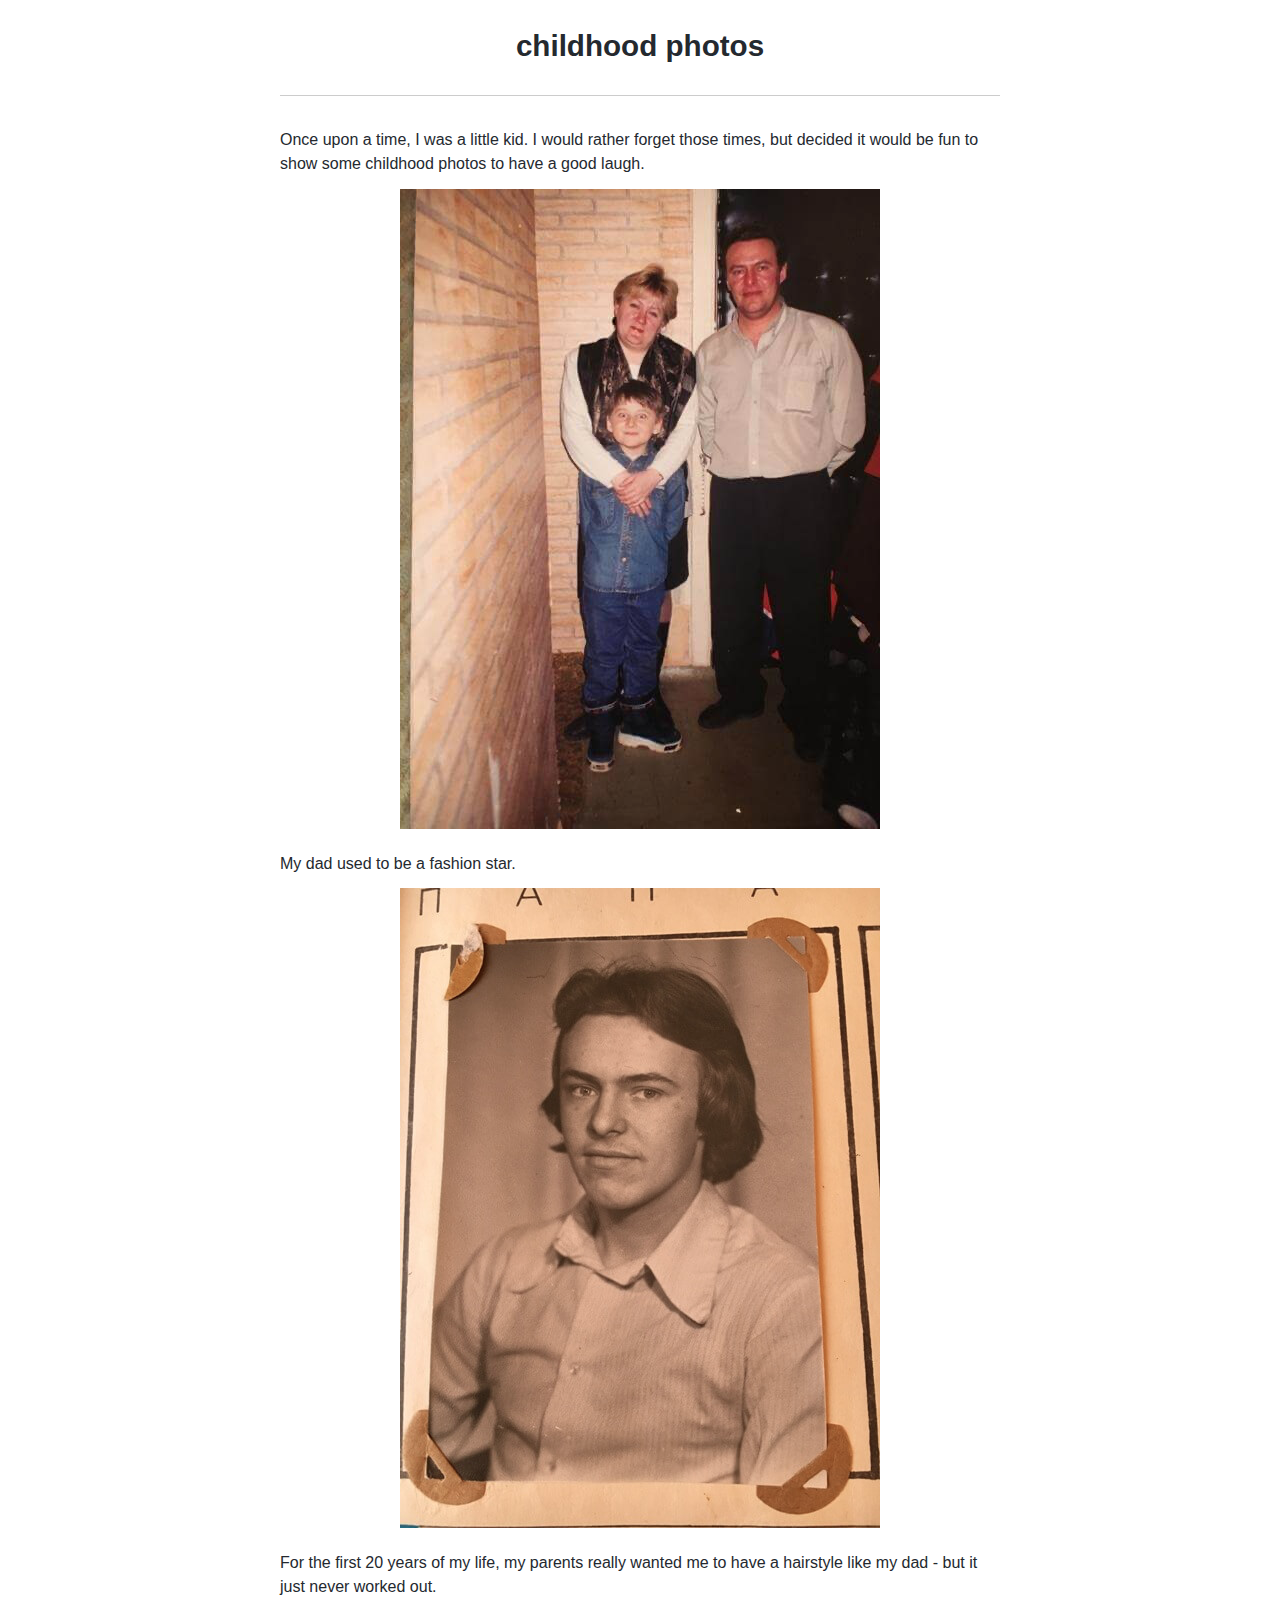
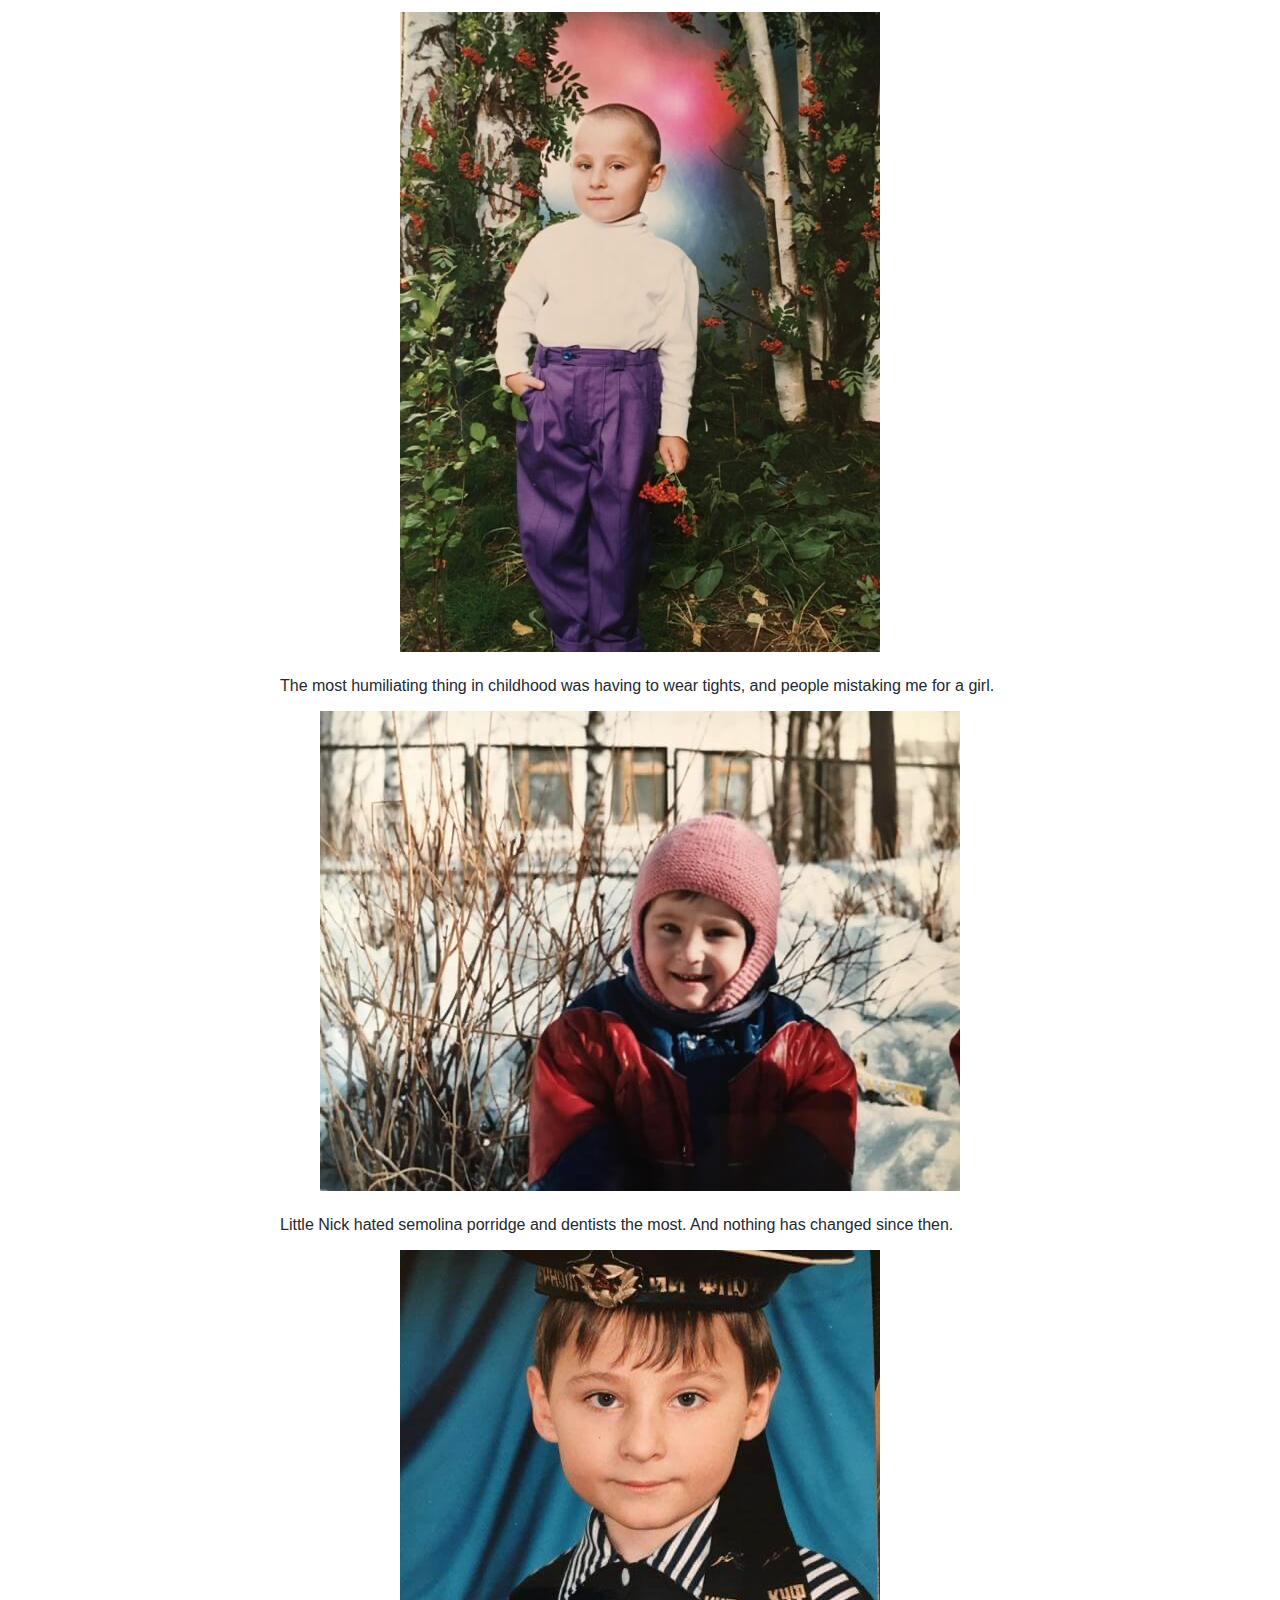
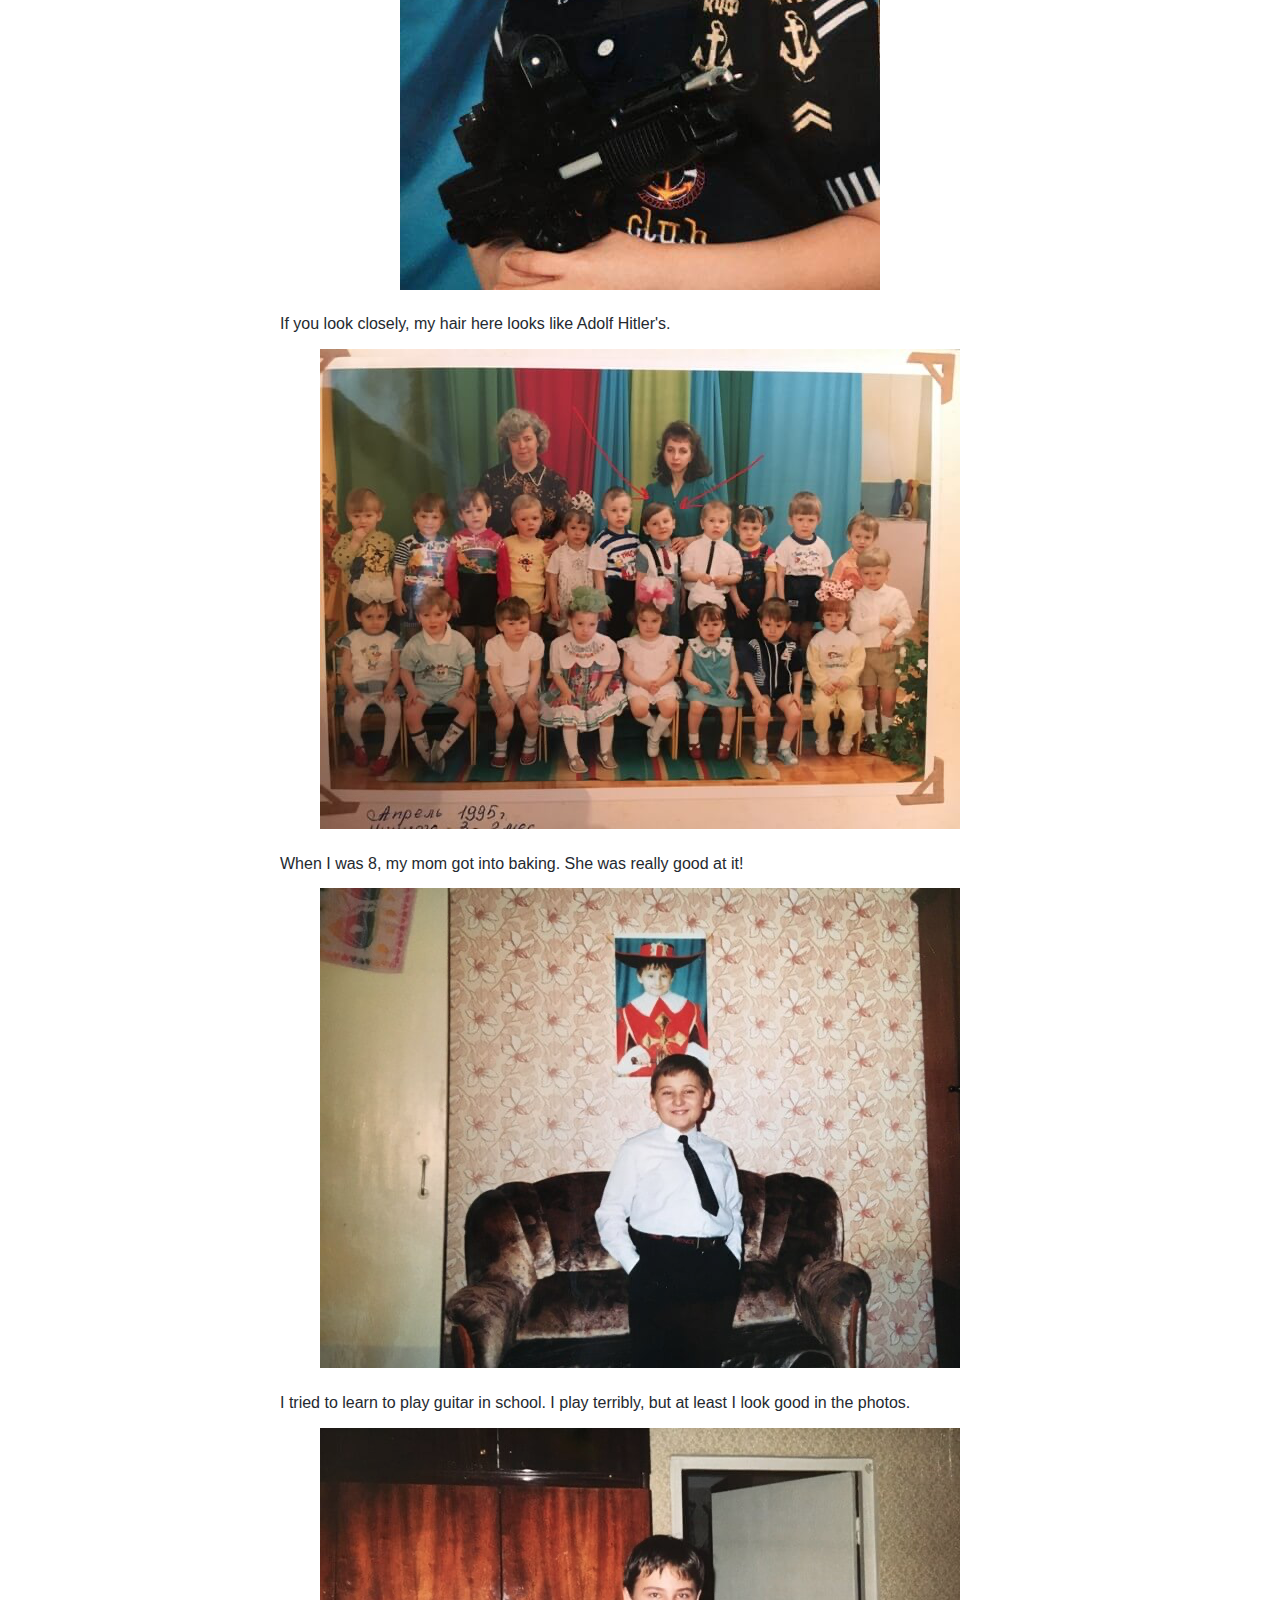
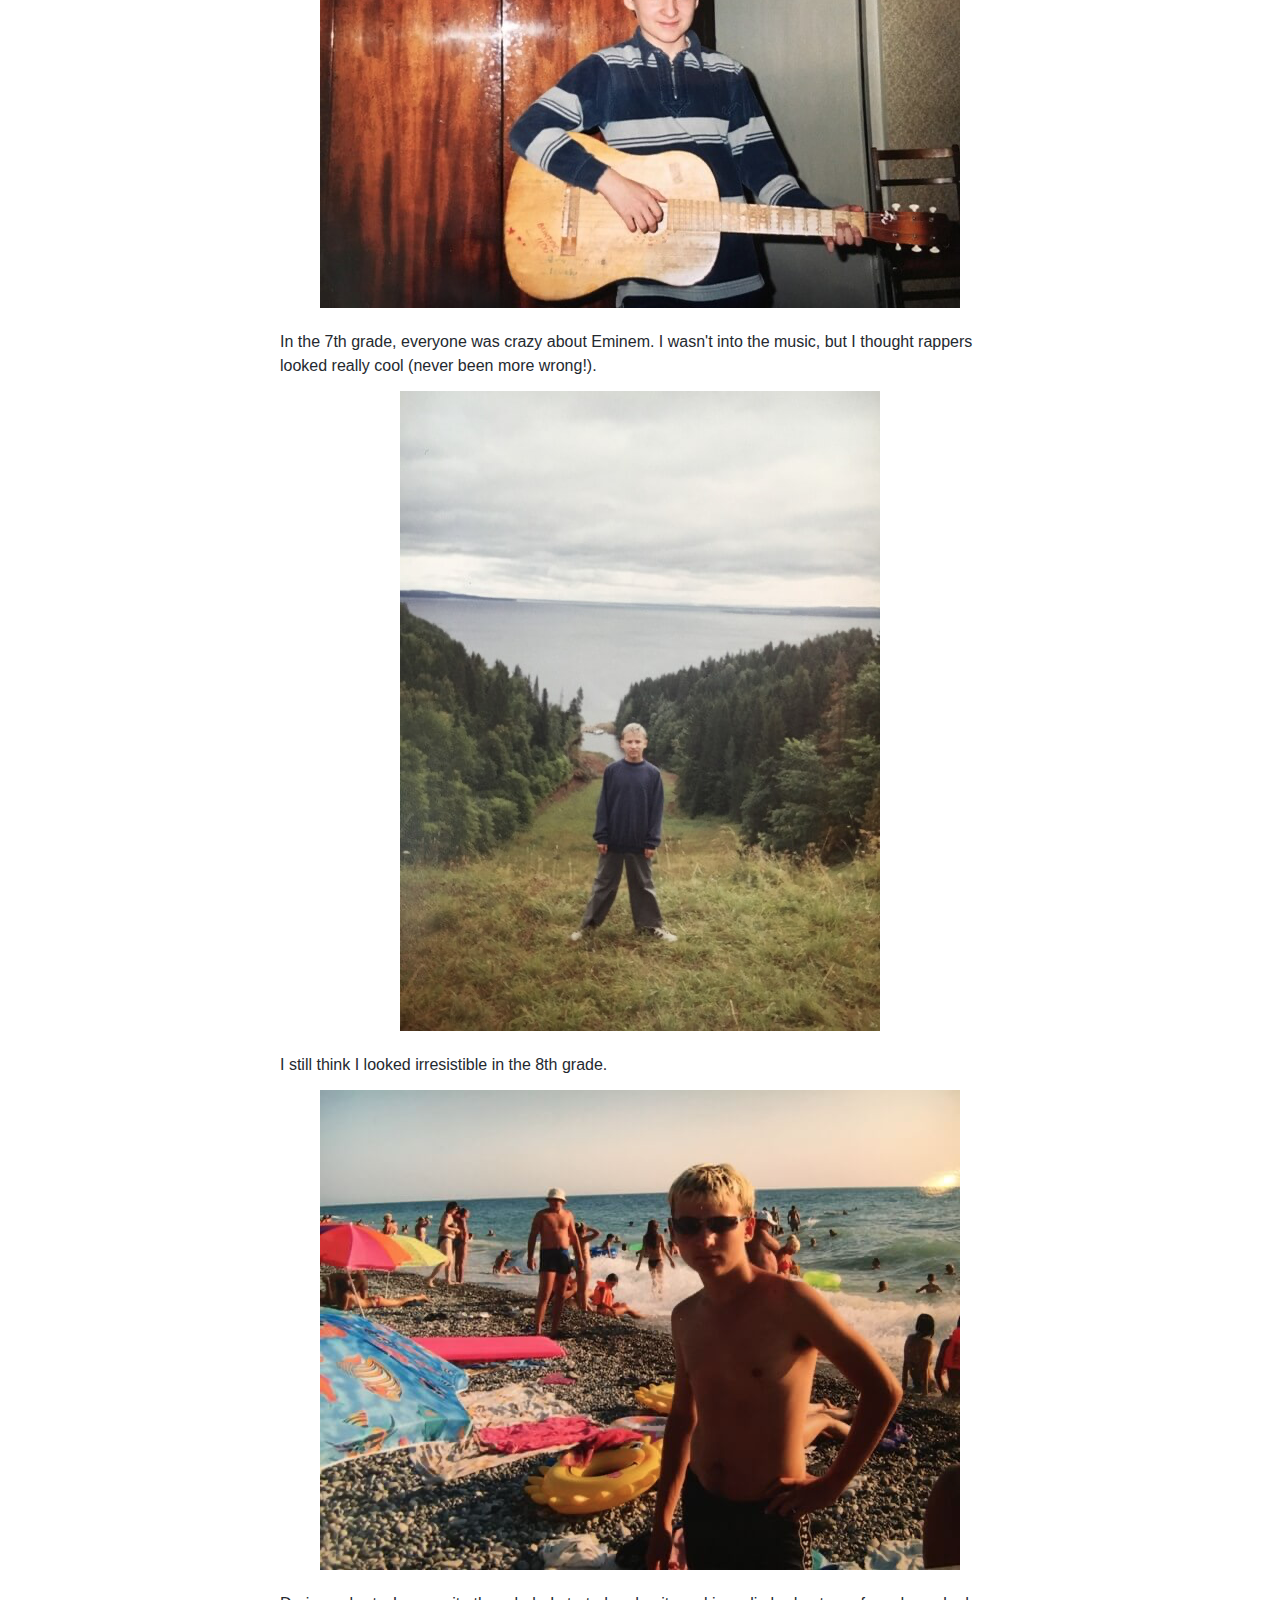
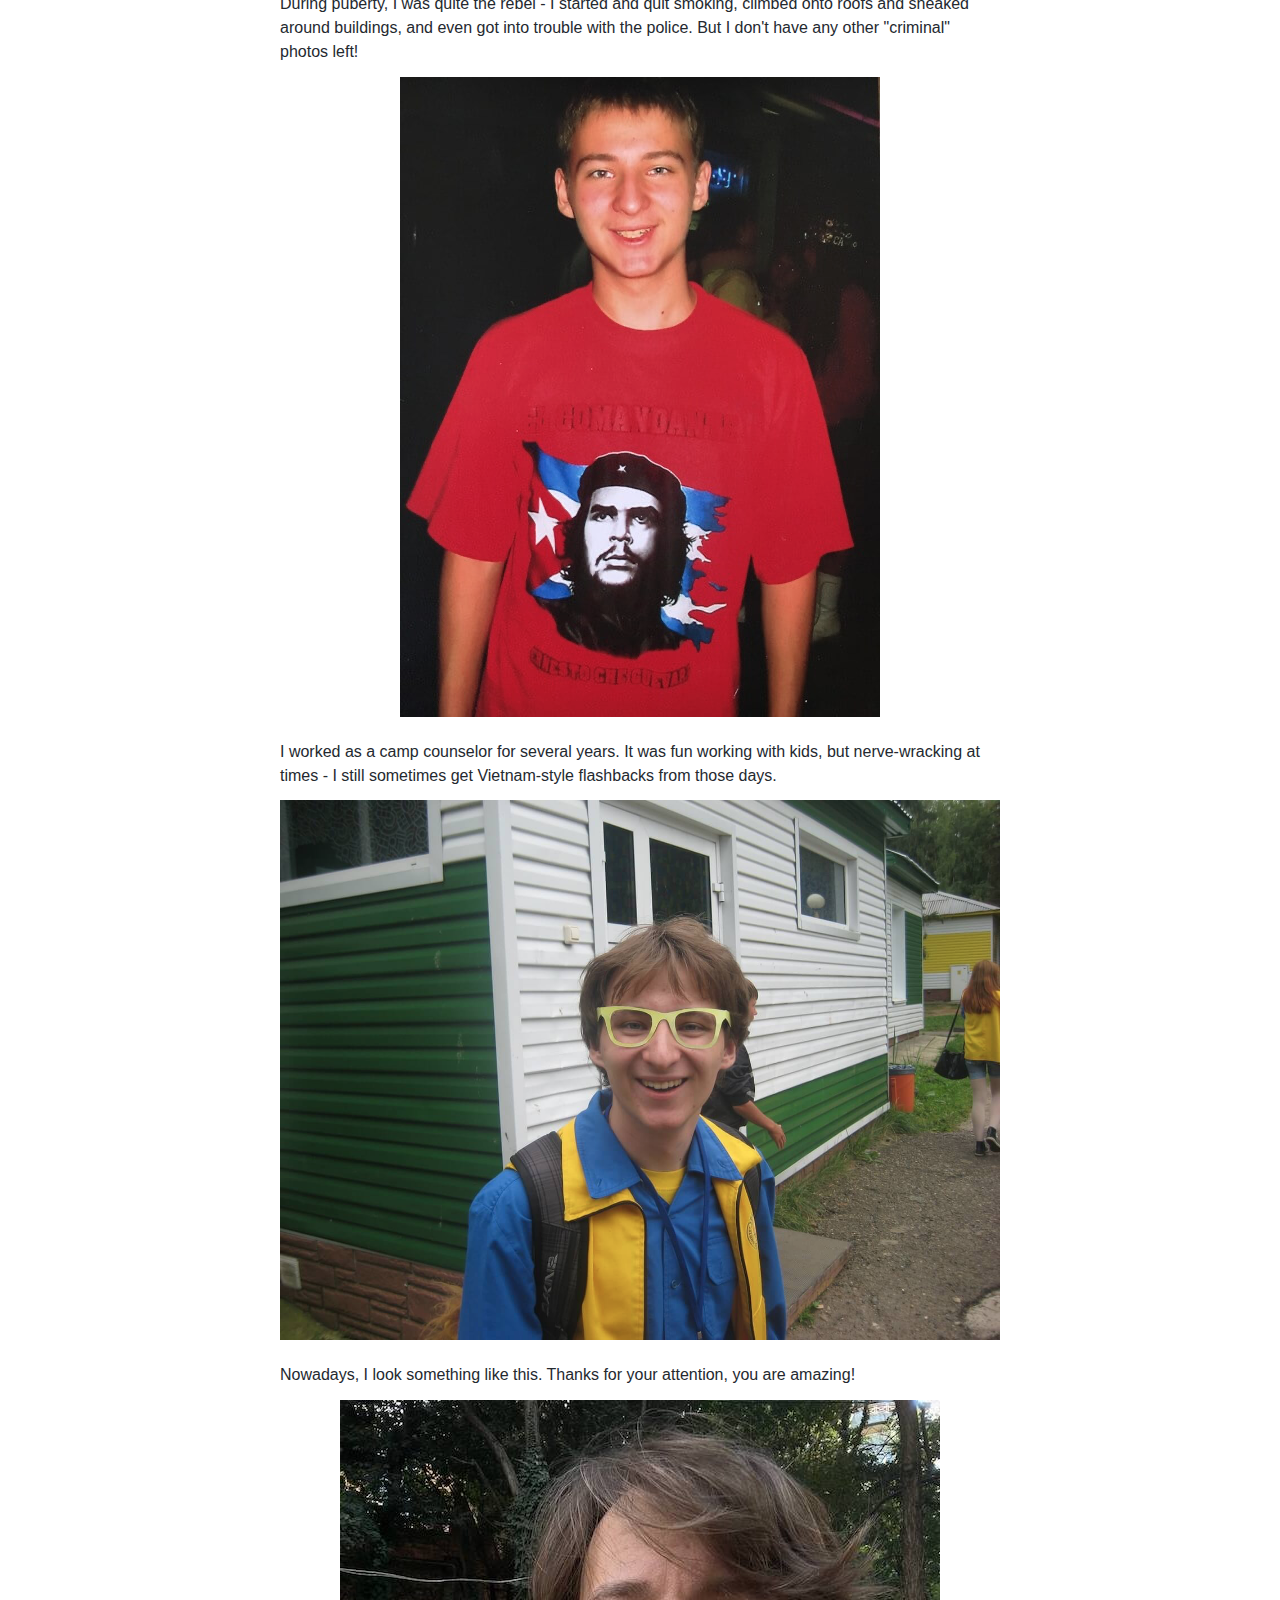
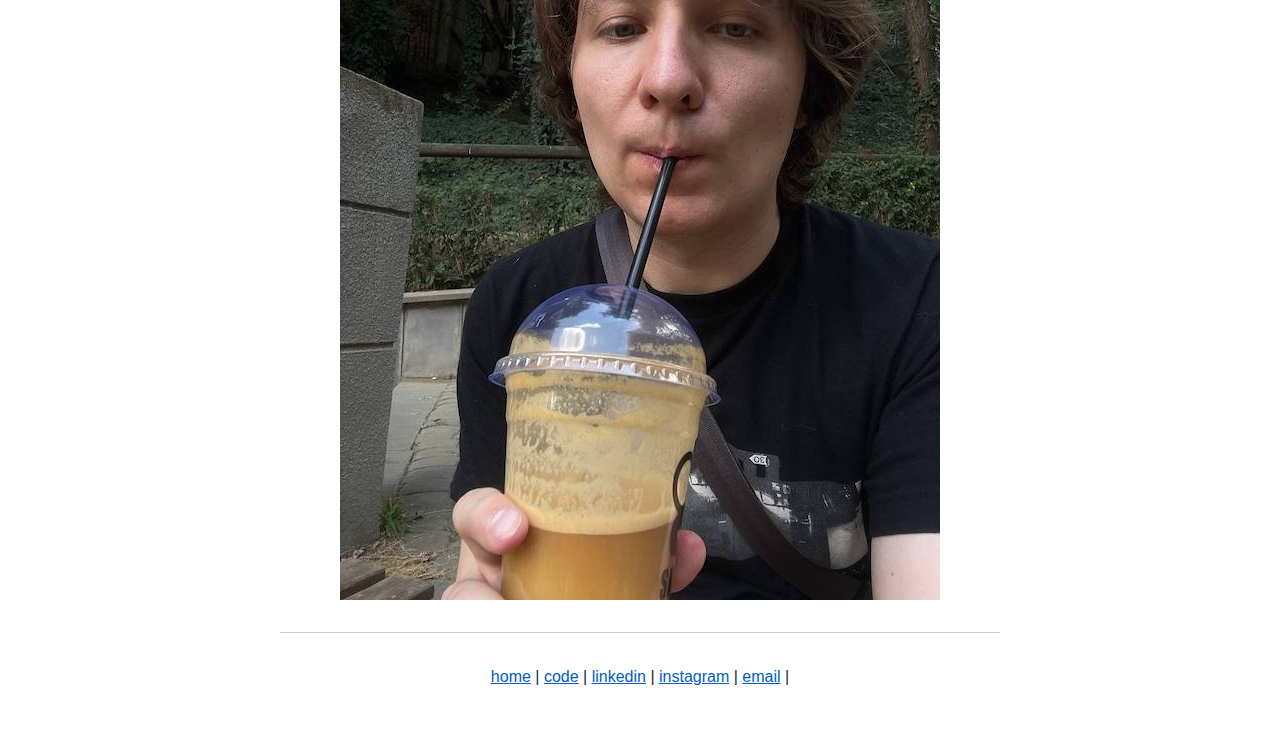
==== posts/kiddo.html @ 2e3449df "init" ====
<!doctype html>
<html lang="en">
    <head>
        <meta charset='utf-8'>
        <meta name="viewport" content="width=device-width, initial-scale=1" />
        <title>Nick Burlakov</title>
        <meta name="description" content="Nick Burlakov's personal page" />
        <link rel="stylesheet" href="../styles.css" />
        <link rel="icon" href="../favicon.png"></link>
        <link rel="apple-touch-icon" href="../favicon.png"></link>
    </head>

<body>

<header class="text-center">
    <h1 class="text-2xl font-bold">childhood photos</h1>
    <hr />
</header>

<main>
    <section>
        <p>Once upon a time, I was a little kid. I would rather forget those times, but decided it would be fun to show some childhood photos to have a good laugh.</p>
        <img src="images/kiddo/1.png" style="display: block; margin-left: auto; margin-right: auto"></img>
    </section>
    
    <section>
        <p>My dad used to be a fashion star.</p>
        <img src="images/kiddo/2.png" style="display: block; margin-left: auto; margin-right: auto"></img>
    </section>

    <section>
        <p>For the first 20 years of my life, my parents really wanted me to have a hairstyle like my dad - but it just never worked out.</p>
        <img src="images/kiddo/3.png" style="display: block; margin-left: auto; margin-right: auto"></img>
    </section>

    <section>
        <p>The most humiliating thing in childhood was having to wear tights, and people mistaking me for a girl.</p>
        <img src="images/kiddo/4.png" style="display: block; margin-left: auto; margin-right: auto"></img>
    </section>

    <section>
        <p>Little Nick hated semolina porridge and dentists the most. And nothing has changed since then.</p>
        <img src="images/kiddo/5.png" style="display: block; margin-left: auto; margin-right: auto"></img>
    </section>

    <section>
        <p>If you look closely, my hair here looks like Adolf Hitler's.</p>
        <img src="images/kiddo/6.png" style="display: block; margin-left: auto; margin-right: auto"></img>
    </section>

    <section>
        <p>When I was 8, my mom got into baking. She was really good at it!</p>
        <img src="images/kiddo/7.png" style="display: block; margin-left: auto; margin-right: auto"></img>
    </section>

    <section>
        <p>I tried to learn to play guitar in school. I play terribly, but at least I look good in the photos.</p>
        <img src="images/kiddo/8.png" style="display: block; margin-left: auto; margin-right: auto"></img>
    </section>

    <section>
        <p>In the 7th grade, everyone was crazy about Eminem. I wasn't into the music, but I thought rappers looked really cool (never been more wrong!).</p>
        <img src="images/kiddo/9.png" style="display: block; margin-left: auto; margin-right: auto"></img>
    </section>

    <section>
        <p>I still think I looked irresistible in the 8th grade.</p>
        <img src="images/kiddo/10.png" style="display: block; margin-left: auto; margin-right: auto"></img>
    </section>

    <section>
        <p>During puberty, I was quite the rebel - I started and quit smoking, climbed onto roofs and sneaked around buildings, and even got into trouble with the police. But I don't have any other "criminal" photos left!</p>
        <img src="images/kiddo/11.png" style="display: block; margin-left: auto; margin-right: auto"></img>
    </section>

    <section>
        <p>I worked as a camp counselor for several years. It was fun working with kids, but nerve-wracking at times - I still sometimes get Vietnam-style flashbacks from those days.</p>
        <img src="images/kiddo/12.png" style="display: block; margin-left: auto; margin-right: auto"></img>
    </section>

    <section>
        <p>Nowadays, I look something like this. Thanks for your attention, you are amazing!</p>
        <img src="images/kiddo/13.jpg" style="display: block; margin-left: auto; margin-right: auto"></img>
    </section>

</body>

<footer>
    <hr />
    <div>
        <a href="/">home</a> |
        <a href="https://github.com/burlakov-nick" target="_blank">code</a> |
        <a href="https://www.linkedin.com/in/nikita-burlakov-27925a137/" target="_blank">linkedin</a> |
        <a href="https://www.instagram.com/burlakovnick/" target="_blank">instagram</a> |
        <a href="mailto:nick@burlakov.io">email</a> |
    </div>
</footer>

</html>
---- styles.css ----
*,
::before,
::after {
  box-sizing: border-box;
}

::-moz-focus-inner {
  border-style: none;
  padding: 0;
}
:-moz-focusring {
  outline: 1px dotted ButtonText;
}
:-moz-ui-invalid {
  box-shadow: none;
}

@media (prefers-color-scheme: light) {
  :root {
    --white: #6a737d;
    --code: #fff8d3;
    --code-border: #f0d547;
    --pre: #f6f8fa;
    --bg-color: #fff;
    --text-color: #24292f;
    --link-color: #005cc5;
    --visited: #6f42c1;
    --blockquote: #005cc5;
    --blockquote-bg: #fff;
    --hover: #d73a49;
    --grey: #ccc;
  }
}

@media (prefers-color-scheme: dark) {
  :root {
    --white: #f2f2f2;
    --code: #414558;
    --code-border: #252525;
    --pre: #252525;
    --bg-color: #282a36;
    --text-color: #f2f2f2;
    --link-color: #8be9fd;
    --visited: #bd93f9;
    --blockquote: #bd93f9;
    --blockquote-bg: #414558;
    --hover: #ff80bf;
    --grey: #414558;
  }
}

html {
  background-color: var(--bg-color);
  color: var(--text-color);
  line-height: 1.5;
  font-family: -apple-system, BlinkMacSystemFont, "Segoe UI", Roboto, Oxygen,
    Ubuntu, Cantarell, "Fira Sans", "Droid Sans", "Helvetica Neue", Arial,
    sans-serif, "Apple Color Emoji", "Segoe UI Emoji", "Segoe UI Symbol";
  -webkit-text-size-adjust: 100%;
  -moz-tab-size: 4;
  tab-size: 4;
}

body {
  margin: 0 auto;
  max-width: 720px;
}

img {
  max-width: 100%;
  height: auto;
}

b,
strong {
  font-weight: bold;
}

code,
kbd,
samp,
pre {
  font-family: ui-monospace, SFMono-Regular, Consolas, "Liberation Mono", Menlo,
    monospace;
  font-size: 0.8rem;
}

code,
kbd,
samp {
  background-color: var(--code);
  border: 1px solid var(--code-border);
}

pre > code {
  background-color: inherit;
  padding: 0;
  border: none;
}

code {
  border-radius: 0.3rem;
  padding: 0.15rem 0.2rem 0.05rem;
}

pre {
  border-radius: 5px;
  padding: 1rem;
  margin: 1rem 0;
  overflow-x: auto;
  background-color: var(--pre) !important;
}

small {
  font-size: 0.8rem;
}

summary {
  display: list-item;
}

hr {
  color: inherit;
  border: 0;
  margin: 0;
  height: 1px;
  background: var(--grey);
  margin: 2rem auto;
  text-align: center;
}

a {
  text-decoration: underline;
  color: var(--link-color);
}

a:hover,
a:visited:hover {
  color: var(--hover);
}

a:visited {
  color: var(--visited);
}

a.link-grey {
  text-decoration: underline;
  color: var(--white);
}

a.link-grey:visited {
  color: var(--white);
}

section {
  margin-bottom: 1.4rem;
}

section:last-child {
  margin-bottom: 0;
}

header {
  margin: 1rem auto;
}

p {
  margin: 0.8rem 0;
}

article {
  overflow-wrap: break-word;
}

blockquote {
  border-left: 5px solid var(--blockquote);
  background-color: var(--blockquote-bg);
  padding: 0.8rem;
  margin: 1rem 0;
}

blockquote > p {
  margin: 0;
}

ul,
ol {
  padding: 0 0 0 2rem;
  list-style-position: outside;
}

ul[style*="list-style-type: none;"] {
  padding: 0;
}

li {
  margin: 0.5rem 0;
}

li > pre {
  padding: 0;
}

footer {
  text-align: center;
  margin-bottom: 4rem;
}

dt {
  font-weight: bold;
}

dd {
  margin-left: 0;
}

dd:not(:last-child) {
  margin-bottom: 0.5rem;
}

figure {
  margin: 0;
}

.post-date {
  width: 130px;
}

.text-grey {
  color: var(--grey);
}

.text-2xl {
  font-size: 1.85rem;
  line-height: 1.15;
}

.text-xl {
  font-size: 1.55rem;
  line-height: 1.15;
}

.text-lg {
  font-size: 1.35rem;
  line-height: 1.15;
}

.text-md {
  font-size: 1.15rem;
  line-height: 1.15;
}

.text-sm {
  font-size: 0.875rem;
}

.text-center {
  text-align: center;
}

.font-bold {
  font-weight: bold;
}

.font-italic {
  font-style: italic;
}

.inline {
  display: inline;
}

.flex {
  display: flex;
}

.items-center {
  align-items: center;
}

.m-0 {
  margin: 0;
}

.mt {
  margin-top: 0.5rem;
}

.mb {
  margin-bottom: 0.5rem;
}

.mr {
  margin-right: 0.5rem;
}

.ml {
  margin-left: 0.5rem;
}

.my {
  margin-top: 0.5rem;
  margin-bottom: 0.5rem;
}

.my-2 {
  margin-top: 1rem;
  margin-bottom: 1rem;
}

.mx {
  margin-left: 0.5rem;
  margin-right: 0.5rem;
}

.mx-2 {
  margin-left: 1rem;
  margin-right: 1rem;
}

.justify-between {
  justify-content: space-between;
}

.flex-1 {
  flex: 1;
}

.layout-aside {
  max-width: 50rem;
}

.layout-aside aside {
  width: 200px;
}

.layout-aside img {
  border-radius: 5px;
}

#readme {
  display: none;
}

@media only screen and (max-width: 600px) {
  body {
    padding: 1rem;
  }

  header {
    margin: 0;
  }

  .layout-aside main {
    flex-direction: column;
  }

  aside {
    display: none;
  }

  #readme {
    display: block;
  }
}

table {
  display: block;
  max-width: fit-content;
  margin: 0 auto;
  overflow-x: auto;
  white-space: nowrap;
  border-spacing: 10px;
  border-collapse: separate;
}

h1 {
  font-size: 1.55rem;
  line-height: 1.15;
  font-weight: bold;
  padding: 0.6rem 0 0 0;
}

h2 {
  font-size: 1.35rem;
  line-height: 1.15;
  font-weight: bold;
  padding: 0.6rem 0 0 0;
}

h3 {
  font-size: 1.10rem;
  font-weight: bold;
  padding: 0.6rem 0 0 0;
}

h4 {
  font-size: 1rem;
  font-weight: bold;
  padding: 0.6rem 0 0 0;
}
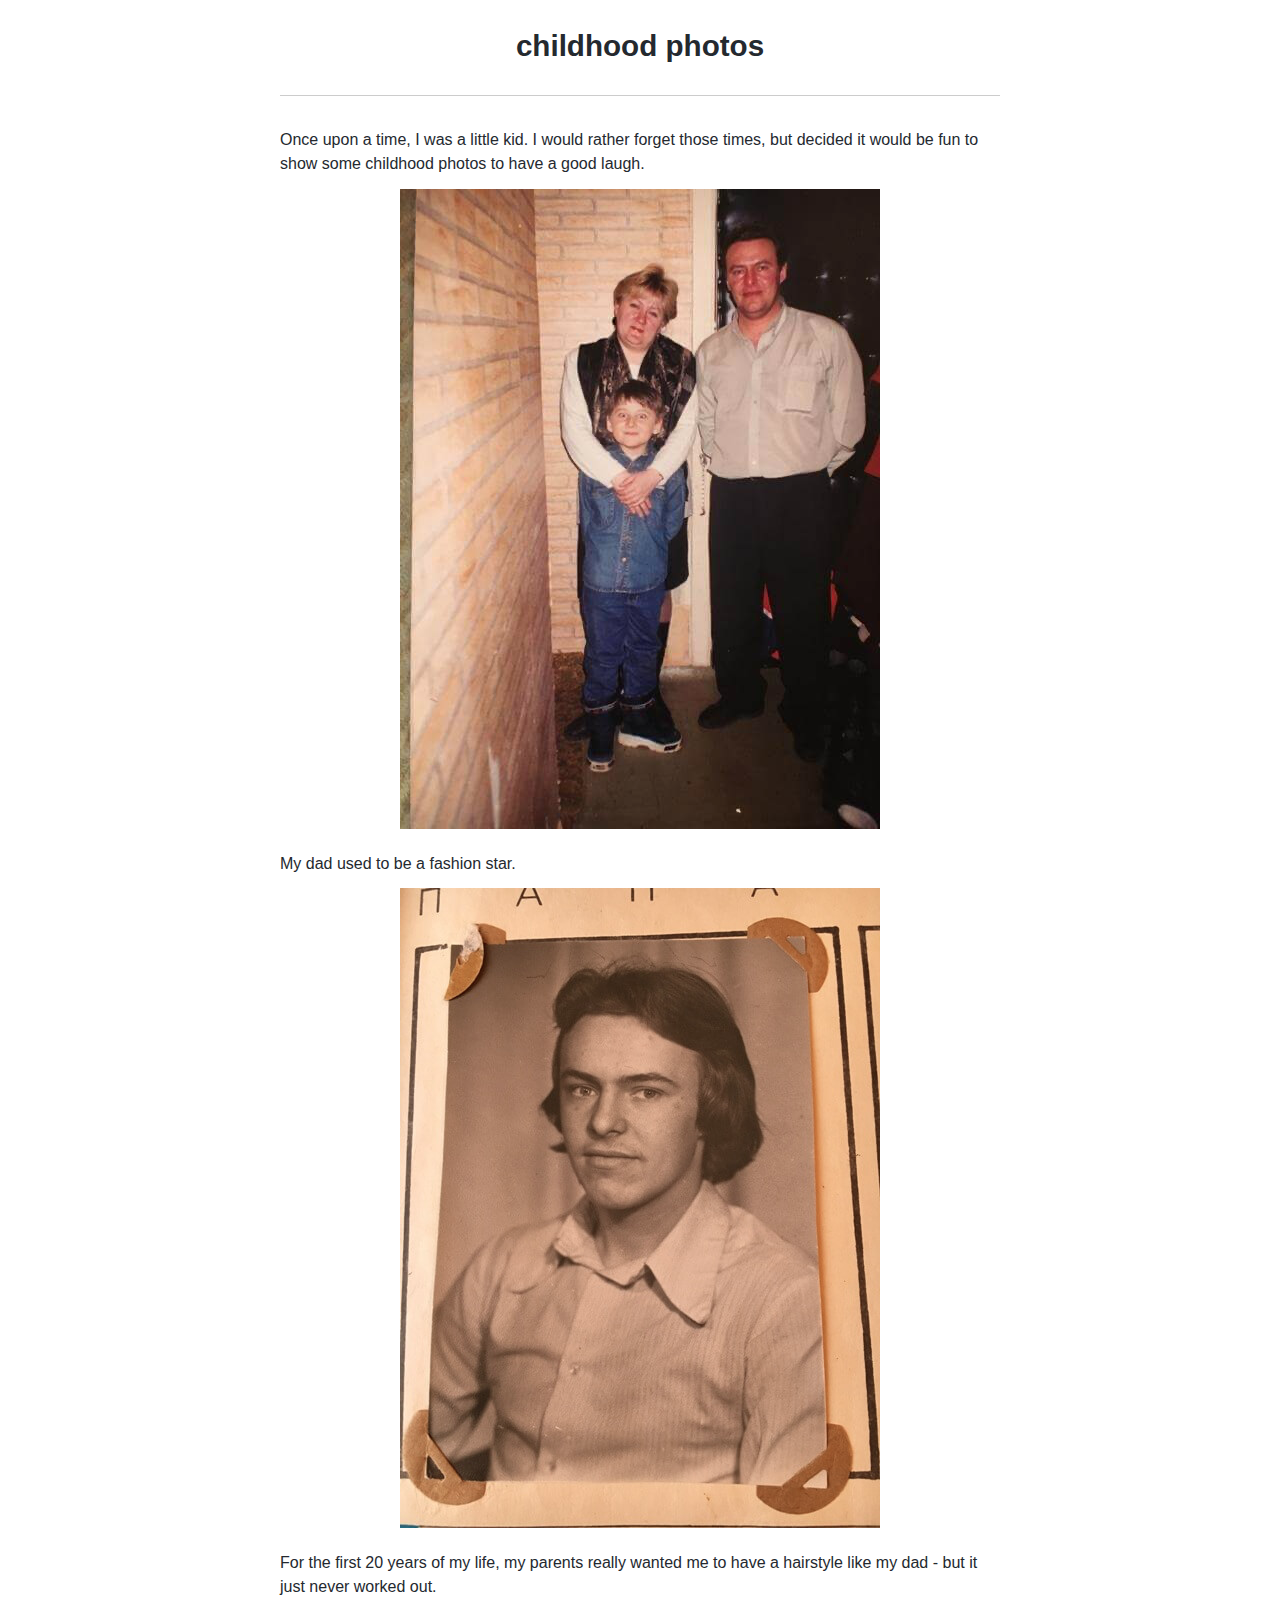
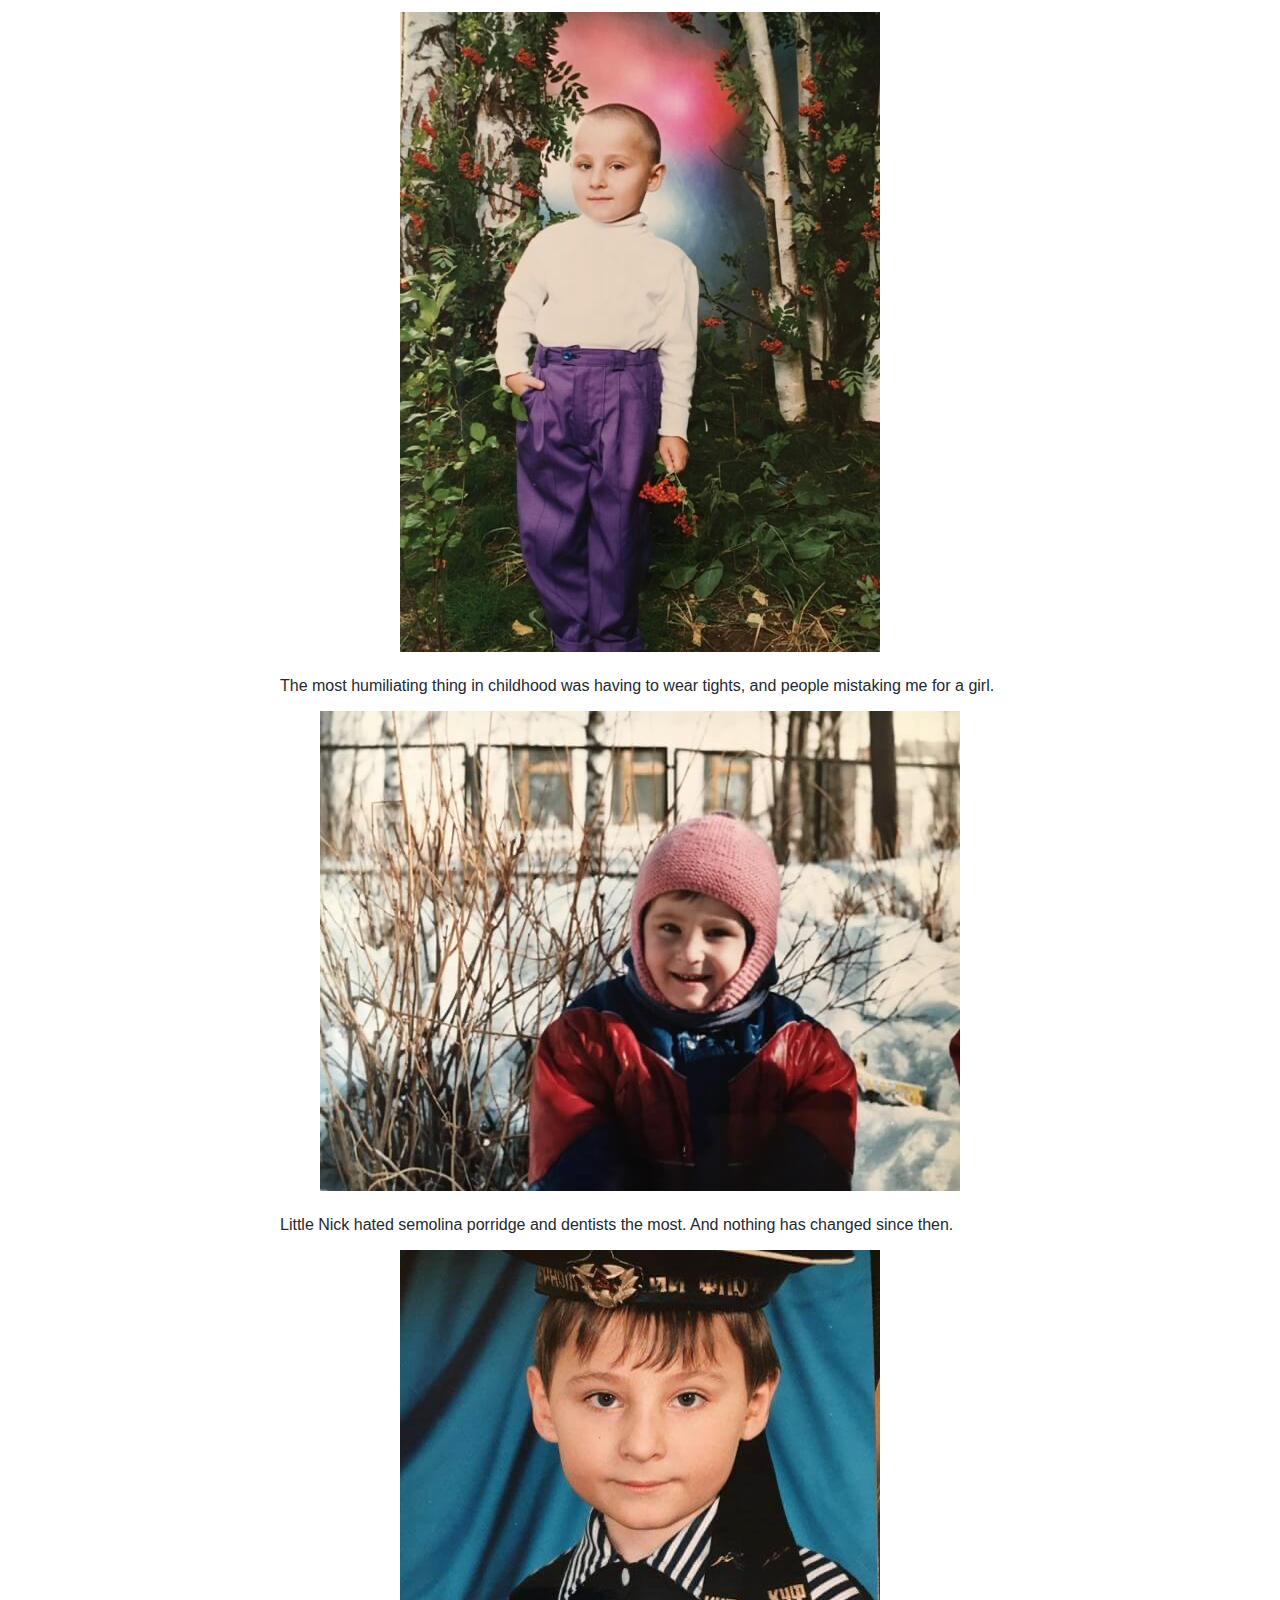
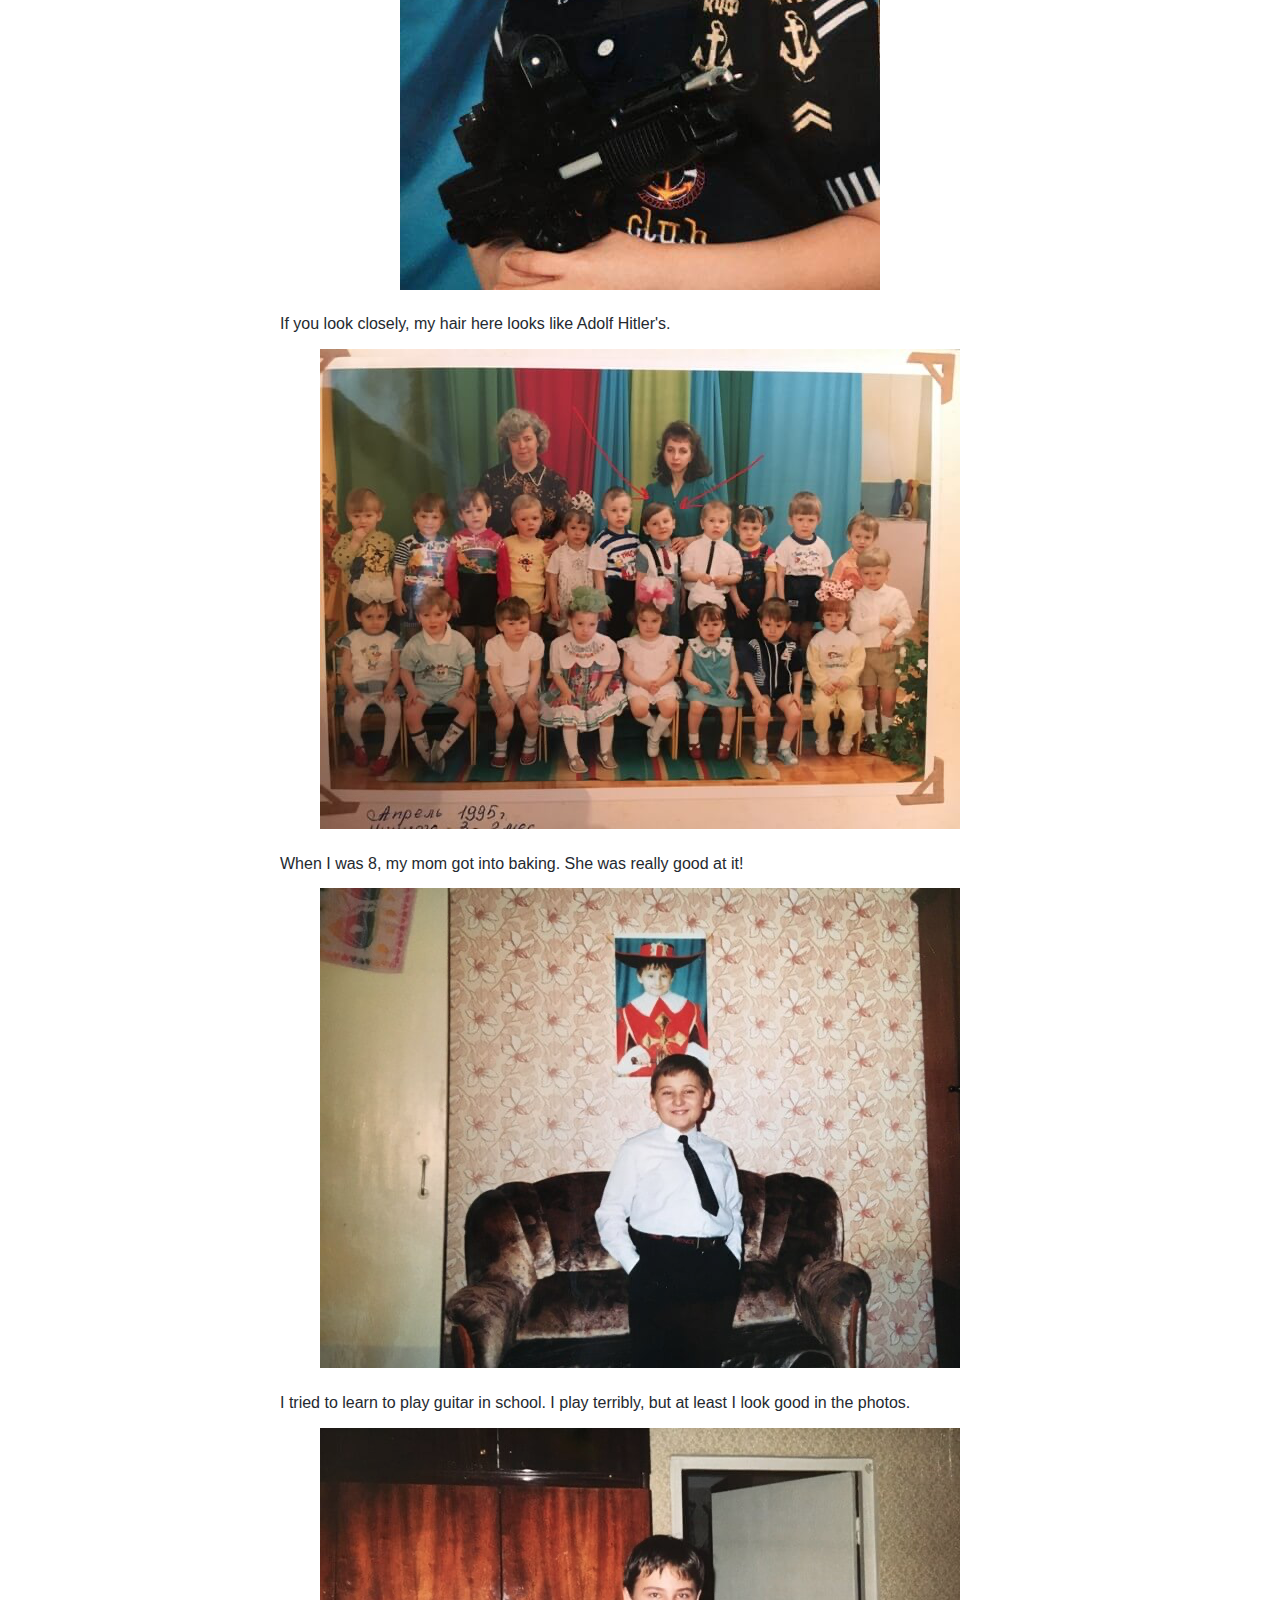
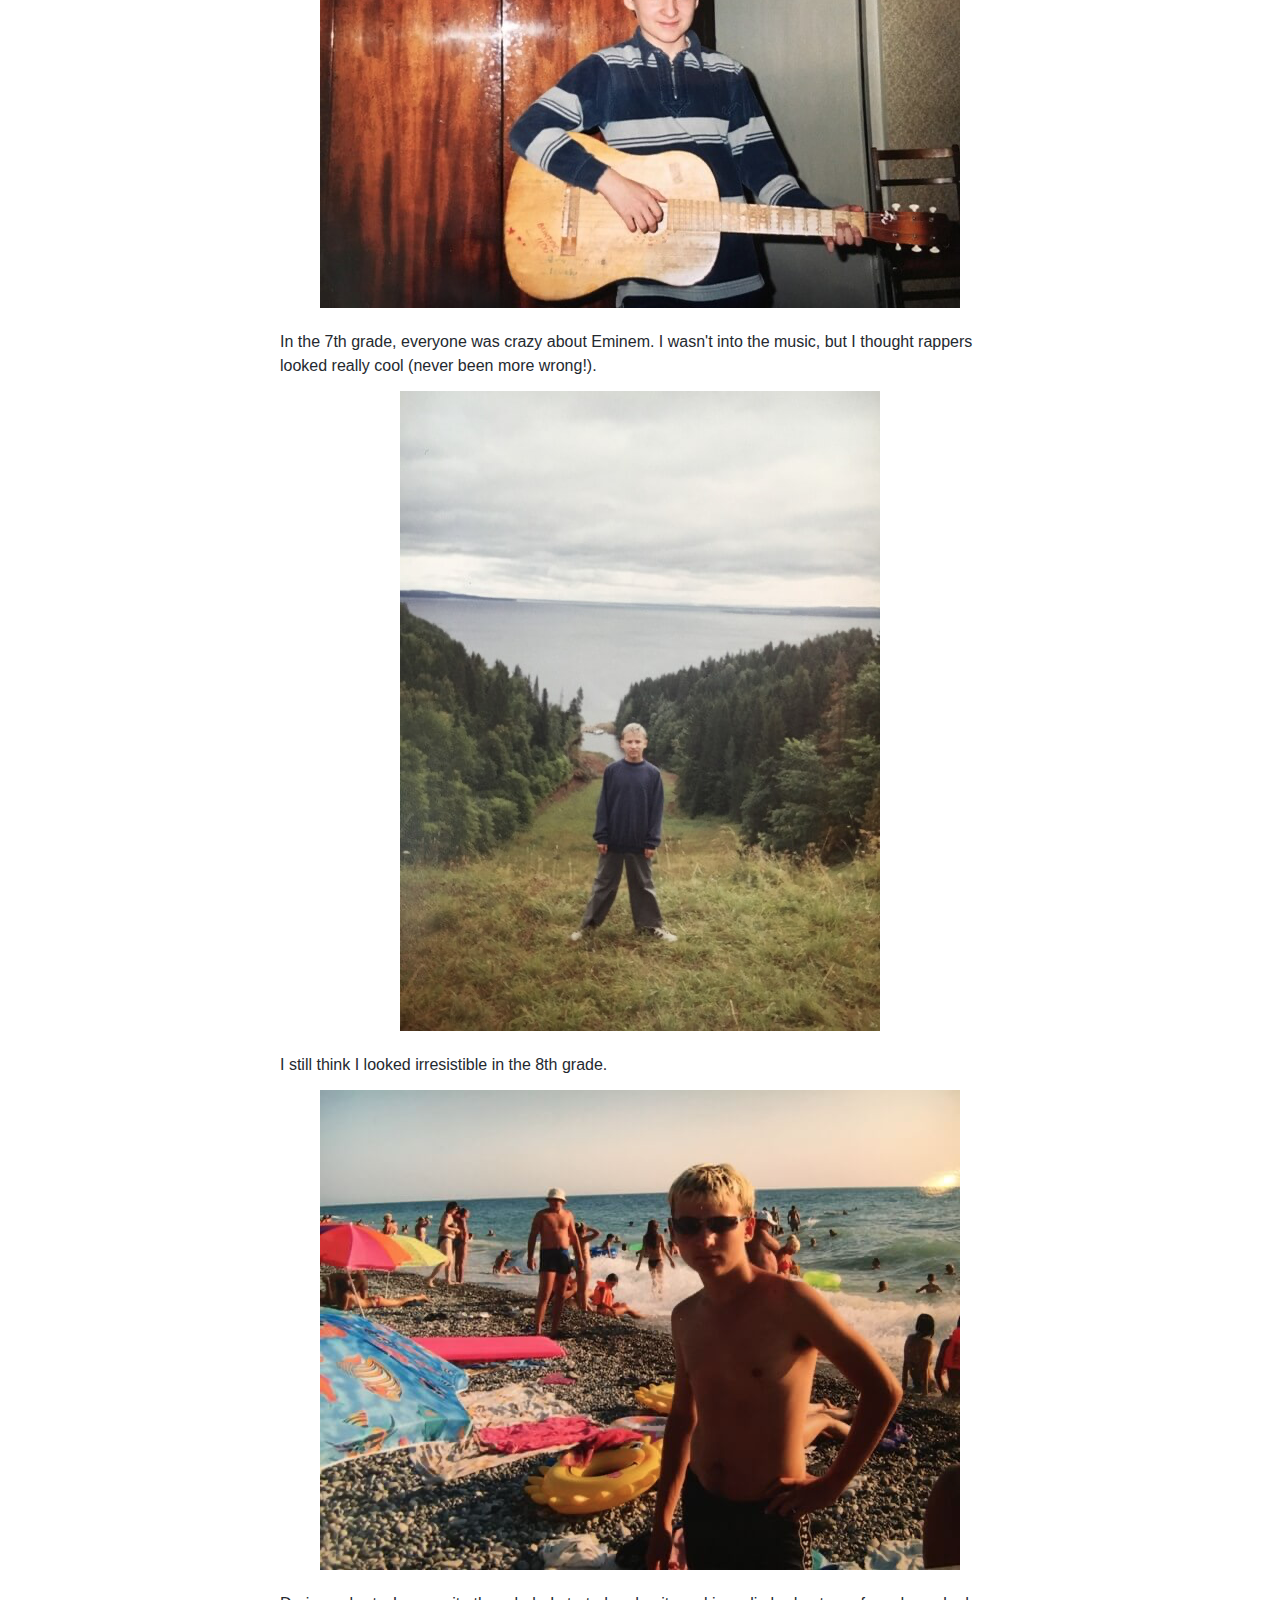
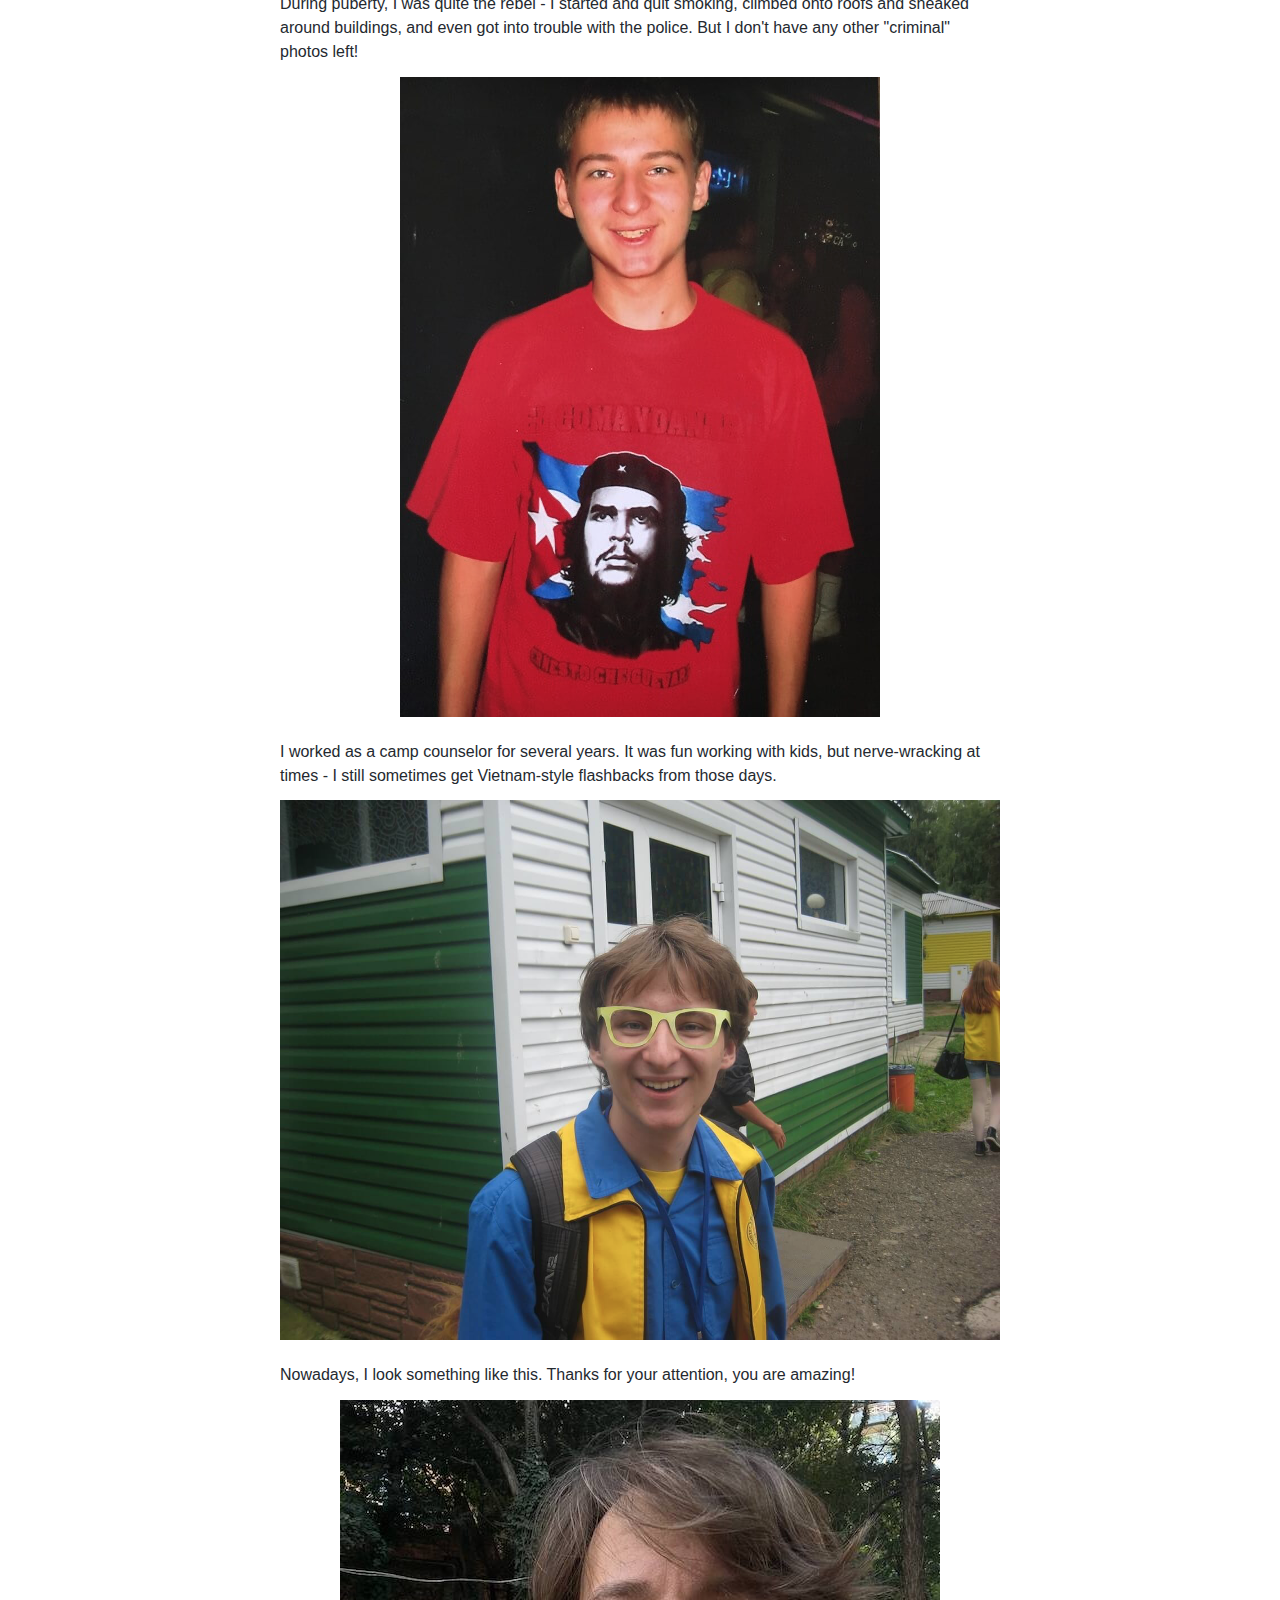
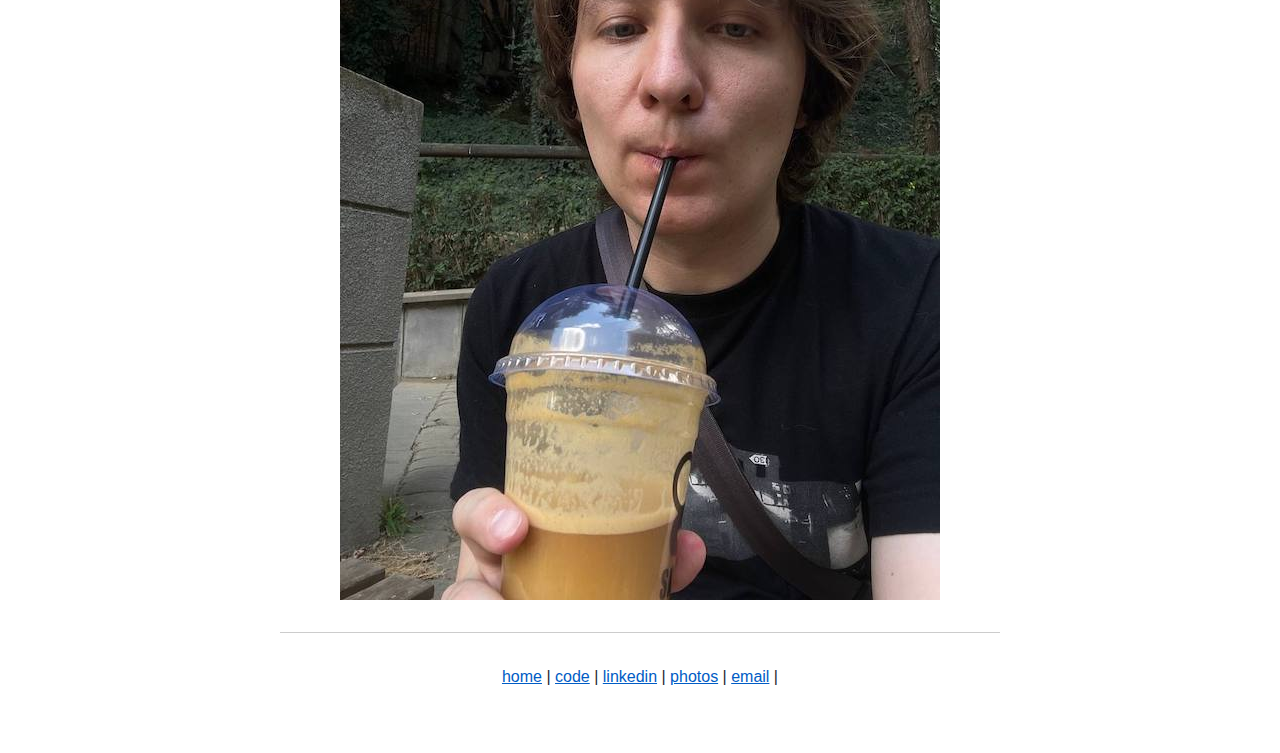
==== commit 67c5b324: "Update kiddo.html" ====
--- a/posts/kiddo.html
+++ b/posts/kiddo.html
@@ -91,7 +91,7 @@
         <a href="/">home</a> |
         <a href="https://github.com/burlakov-nick" target="_blank">code</a> |
         <a href="https://www.linkedin.com/in/nikita-burlakov-27925a137/" target="_blank">linkedin</a> |
-        <a href="https://www.instagram.com/burlakovnick/" target="_blank">instagram</a> |
+        <a href="https://t.me/+LFd7cPyr8_kzMzZi" target="_blank">photos</a> |
         <a href="mailto:nick@burlakov.io">email</a> |
     </div>
 </footer>
